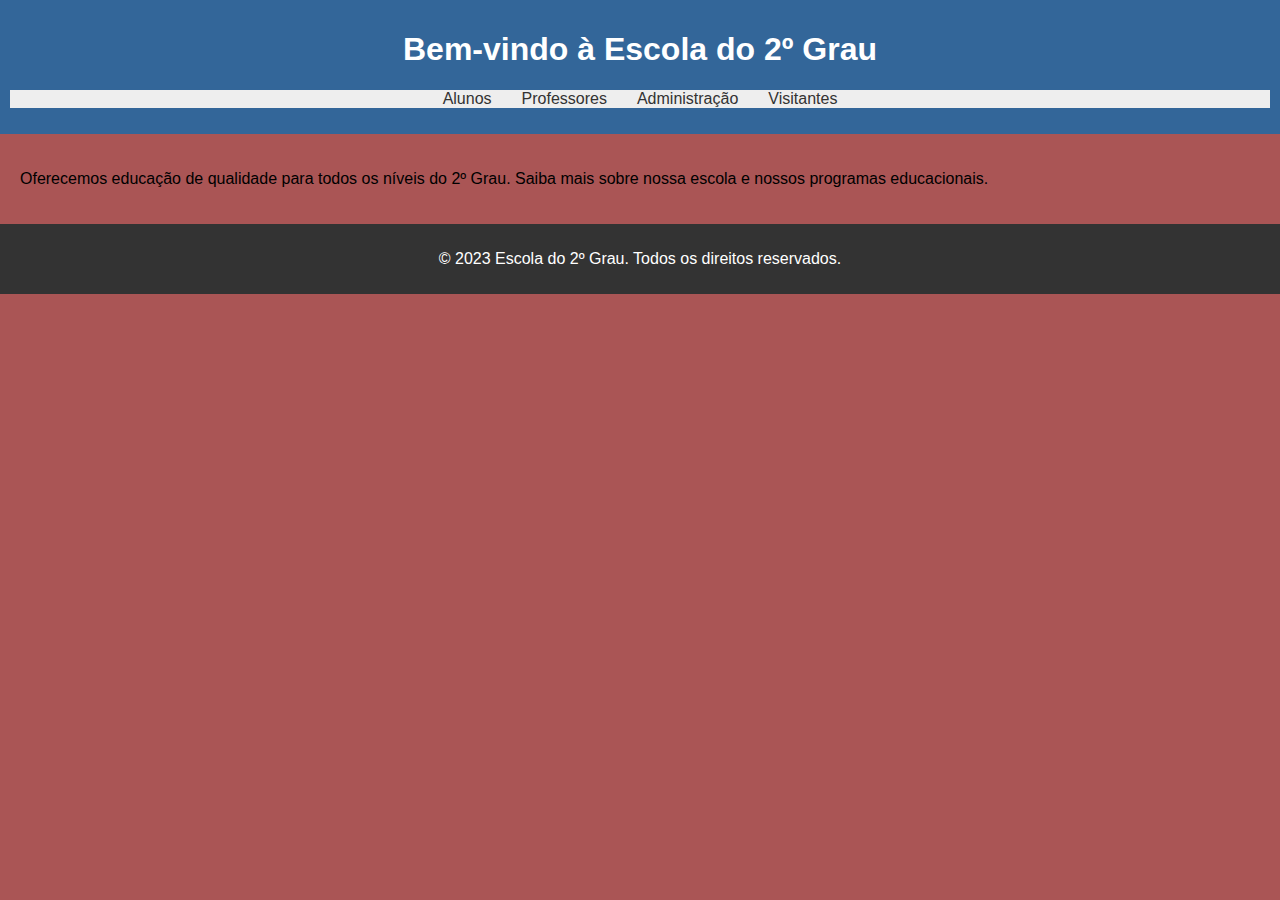
==== administracao.html @ 1a0a6eef "Initial work" ====
<!DOCTYPE html>
<html lang="pt-br">
<head>
    <meta charset="UTF-8">
    <meta name="viewport" content="width=device-width, initial-scale=1.0">
    <link rel="stylesheet" href="styles.css">
    <title>Escola do 2º Grau - Página Inicial</title>
</head>
<body class="administracao">
    <header>
        <h1>Bem-vindo à Escola do 2º Grau</h1>
        <nav>
            <ul>
                <li><a href="alunos.html">Alunos</a></li>
                <li><a href="professores.html">Professores</a></li>
                <li><a href="administracao.html">Administração</a></li>
                <li><a href="visitantes.html">Visitantes</a></li>
            </ul>
        </nav>
    </header>
    <main>
        <p>Oferecemos educação de qualidade para todos os níveis do 2º Grau. Saiba mais sobre nossa escola e nossos programas educacionais.</p>
    </main>
    <footer>
        <p>&copy; 2023 Escola do 2º Grau. Todos os direitos reservados.</p>
    </footer>
</body>
</html>
---- styles.css ----
/* Estilos gerais */
body {
    font-family: Arial, sans-serif;
    margin: 0;
    padding: 0;
}

header {
    background-color: #336699;
    color: white;
    padding: 10px;
    text-align: center;
}

nav ul {
    list-style-type: none;
    padding: 0;
    display: flex;
    justify-content: center;
    background-color: #eeeeee;
}

nav ul li {
    margin: 0 15px;
}

nav a {
    text-decoration: none;
    color: #333333;
}

main {
    padding: 20px;
}

footer {
    background-color: #333333;
    color: white;
    text-align: center;
    padding: 10px;
}

/* Estilos específicos para cada página */
.home {
    background-color: #f0f0f0;
}

.alunos {
    background-color: #ddaa55;
}

.professores {
    background-color: #55aa55;
}

.administracao {
    background-color: #aa5555;
}

.visitantes {
    background-color: #5555aa;
}

/* Estilos Responsivos */
@media screen and (max-width: 768px) {
    nav ul {
        flex-direction: column;
        align-items: center;
    }
}
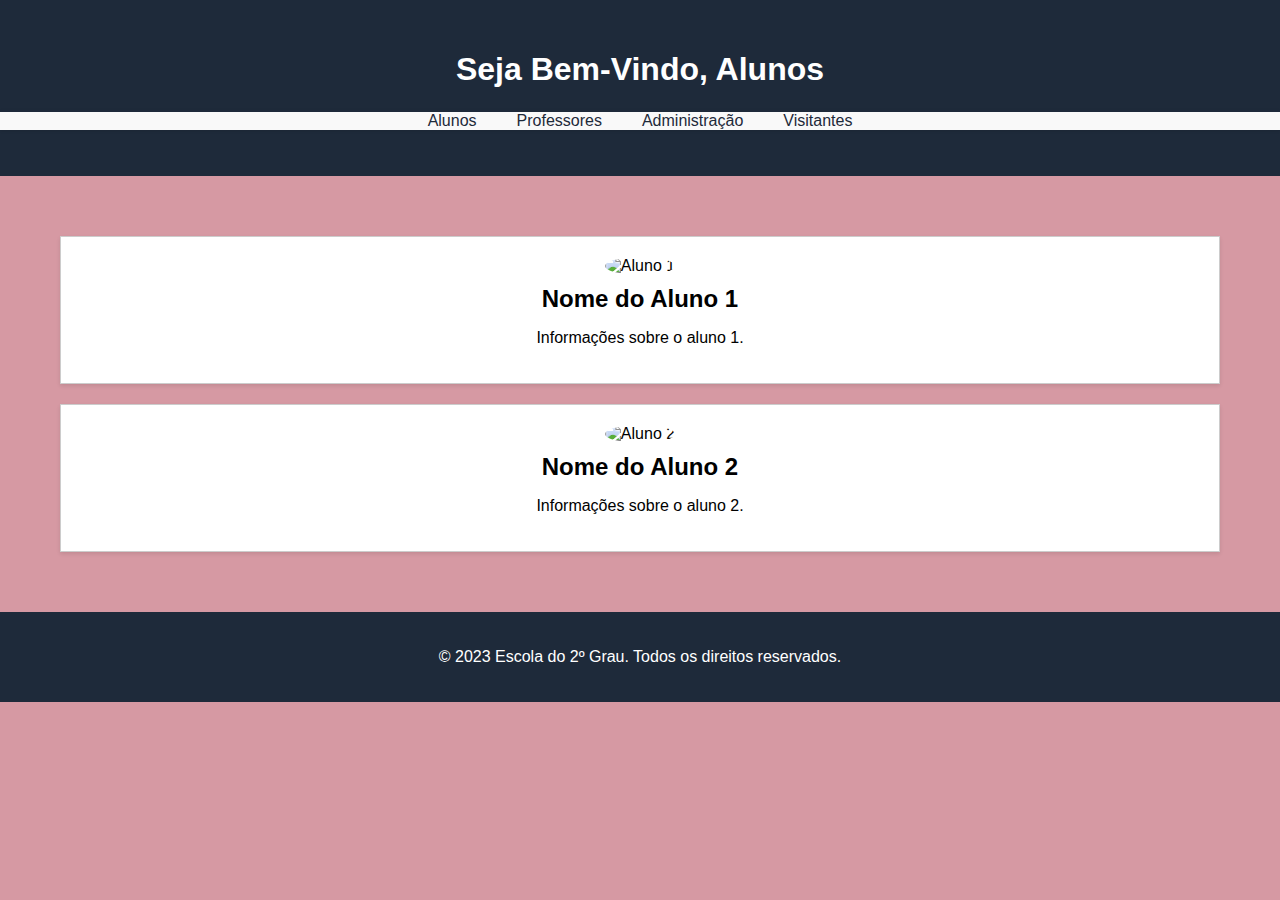
==== commit affda288: "Fine tuning" ====
--- a/administracao.html
+++ b/administracao.html
@@ -4,11 +4,11 @@
     <meta charset="UTF-8">
     <meta name="viewport" content="width=device-width, initial-scale=1.0">
     <link rel="stylesheet" href="styles.css">
-    <title>Escola do 2º Grau - Página Inicial</title>
+    <title>Alunos</title>
 </head>
 <body class="administracao">
     <header>
-        <h1>Bem-vindo à Escola do 2º Grau</h1>
+        <h1>Seja Bem-Vindo, Alunos</h1>
         <nav>
             <ul>
                 <li><a href="alunos.html">Alunos</a></li>
@@ -19,7 +19,18 @@
         </nav>
     </header>
     <main>
-        <p>Oferecemos educação de qualidade para todos os níveis do 2º Grau. Saiba mais sobre nossa escola e nossos programas educacionais.</p>
+        <!-- Conteúdo para alunos -->
+        <div class="person">
+            <img src="aluno1.jpg" alt="Aluno 1">
+            <h2>Nome do Aluno 1</h2>
+            <p>Informações sobre o aluno 1.</p>
+        </div>
+        <div class="person">
+            <img src="aluno2.jpg" alt="Aluno 2">
+            <h2>Nome do Aluno 2</h2>
+            <p>Informações sobre o aluno 2.</p>
+        </div>
+        <!-- Adicione mais blocos 'div' para cada aluno -->
     </main>
     <footer>
         <p>&copy; 2023 Escola do 2º Grau. Todos os direitos reservados.</p>
--- a/styles.css
+++ b/styles.css
@@ -1,14 +1,14 @@
 /* Estilos gerais */
 body {
-    font-family: Arial, sans-serif;
+    font-family: 'Helvetica Neue', sans-serif;
     margin: 0;
     padding: 0;
 }
 
 header {
-    background-color: #336699;
+    background-color: #1e2a3a;
     color: white;
-    padding: 10px;
+    padding: 30px 0;
     text-align: center;
 }
 
@@ -17,54 +17,83 @@
     padding: 0;
     display: flex;
     justify-content: center;
-    background-color: #eeeeee;
+    background-color: #f9f9f9;
+    border-top: 2px solid #1e2a3a;
+    box-shadow: 0px 1px 3px rgba(0, 0, 0, 0.1);
 }
 
 nav ul li {
-    margin: 0 15px;
+    margin: 0 20px;
 }
 
 nav a {
     text-decoration: none;
-    color: #333333;
+    color: #1e2a3a;
+    transition: color 0.3s;
+}
+
+nav a:hover {
+    color: #336699;
 }
 
 main {
-    padding: 20px;
+    padding: 40px;
 }
 
 footer {
-    background-color: #333333;
+    background-color: #1e2a3a;
     color: white;
     text-align: center;
-    padding: 10px;
+    padding: 20px 0;
 }
 
 /* Estilos específicos para cada página */
 .home {
-    background-color: #f0f0f0;
+    background-color: #f9f9f9;
 }
 
 .alunos {
-    background-color: #ddaa55;
+    background-color: #ffd699;
 }
 
 .professores {
-    background-color: #55aa55;
+    background-color: #a3d699;
 }
 
 .administracao {
-    background-color: #aa5555;
+    background-color: #d699a3;
 }
 
 .visitantes {
-    background-color: #5555aa;
+    background-color: #d6a3d6;
+}
+/* ... Outros estilos ... */
+
+/* Estilos para as informações das pessoas */
+.person {
+    display: flex;
+    flex-direction: column;
+    align-items: center;
+    padding: 20px;
+    border: 1px solid #ccc;
+    margin: 20px;
+    background-color: #fff;
+    box-shadow: 0px 2px 4px rgba(0, 0, 0, 0.1);
 }
 
-/* Estilos Responsivos */
-@media screen and (max-width: 768px) {
-    nav ul {
-        flex-direction: column;
-        align-items: center;
-    }
+.person img {
+    max-width: 100%;
+    height: auto;
+    border-radius: 50%;
+    margin-bottom: 10px;
 }
+
+.person h2 {
+    font-size: 24px;
+    margin: 0;
+}
+
+.person p {
+    font-size: 16px;
+    text-align: center;
+}
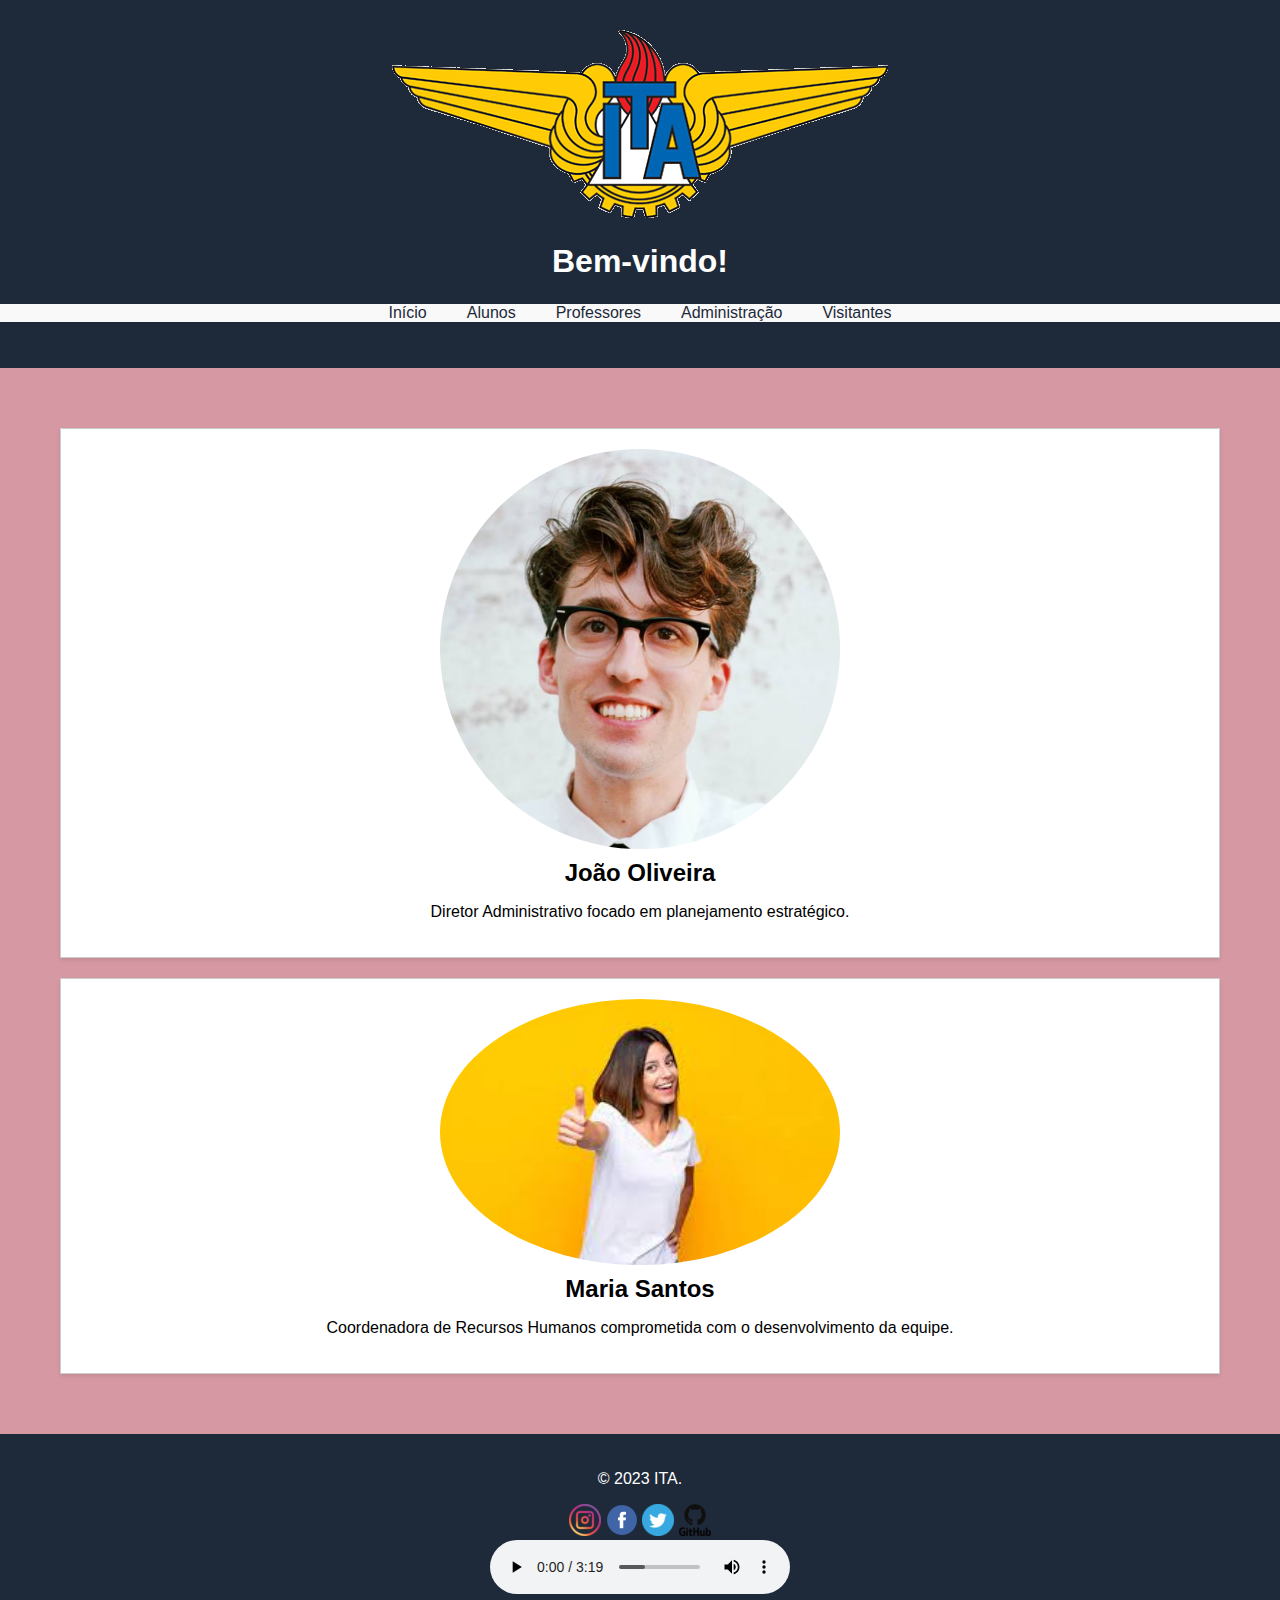
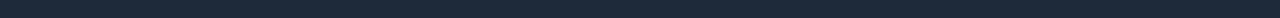
==== commit 6ada18ea: "Checkpoint" ====
--- a/administracao.html
+++ b/administracao.html
@@ -4,13 +4,18 @@
     <meta charset="UTF-8">
     <meta name="viewport" content="width=device-width, initial-scale=1.0">
     <link rel="stylesheet" href="styles.css">
-    <title>Alunos</title>
+    <title>Administração</title>
 </head>
 <body class="administracao">
     <header>
-        <h1>Seja Bem-Vindo, Alunos</h1>
+        <a href="index.html">
+            <img src="ITA_logo.png" alt="Logo da Escola" class="logo">
+        </a>
+        
+        <h1>Bem-vindo!</h1>
         <nav>
             <ul>
+                <li><a href="index.html">Início</a></li>
                 <li><a href="alunos.html">Alunos</a></li>
                 <li><a href="professores.html">Professores</a></li>
                 <li><a href="administracao.html">Administração</a></li>
@@ -19,21 +24,34 @@
         </nav>
     </header>
     <main>
-        <!-- Conteúdo para alunos -->
+
         <div class="person">
-            <img src="aluno1.jpg" alt="Aluno 1">
-            <h2>Nome do Aluno 1</h2>
-            <p>Informações sobre o aluno 1.</p>
+            <img src="Adm1.png" alt="João Oliveira" class="person-image" width="400" height="200">
+            <h2>João Oliveira</h2>
+            <p>Diretor Administrativo focado em planejamento estratégico.</p>
         </div>
         <div class="person">
-            <img src="aluno2.jpg" alt="Aluno 2">
-            <h2>Nome do Aluno 2</h2>
-            <p>Informações sobre o aluno 2.</p>
+            <img src="Adm2.jpg" alt="Maria Santos" class="person-image" width="400" height="200">
+            <h2>Maria Santos</h2>
+            <p>Coordenadora de Recursos Humanos comprometida com o desenvolvimento da equipe.</p>
         </div>
-        <!-- Adicione mais blocos 'div' para cada aluno -->
+        
     </main>
     <footer>
-        <p>&copy; 2023 Escola do 2º Grau. Todos os direitos reservados.</p>
+        <p>&copy; 2023 ITA.</p>
+        <div class="social-icons">
+            <a href="error404.html"><img src="instagramIcon.png" alt="Instagram"></a>
+            <a href="error404.html"><img src="facebookIcon.png" alt="Facebook"></a>
+            <a href="error404.html"><img src="twitterIcon.png" alt="Twitter"></a>
+            <a href="error404.html"><img src="githubIcon.png" alt="GitHub"></a>
+        </div>
+        <audio controls autoplay>
+            <source src="Human.mp3" type="audio/mpeg">
+            Seu navegador não suporta a reprodução de áudio.
+        </audio>
+        <script>
+            document.title = "Seja bem-vindo ao ITA";
+        </script>
     </footer>
 </body>
 </html>
--- a/styles.css
+++ b/styles.css
@@ -67,7 +67,6 @@
 .visitantes {
     background-color: #d6a3d6;
 }
-/* ... Outros estilos ... */
 
 /* Estilos para as informações das pessoas */
 .person {
@@ -97,3 +96,28 @@
     font-size: 16px;
     text-align: center;
 }
+
+/* Estilos para a página de erro 404 */
+.error404 {
+    background-color: #f5f5f5;
+    display: flex;
+    justify-content: center;
+    align-items: center;
+    height: 100vh;
+}
+
+.error-container {
+    text-align: center;
+}
+
+.error-message {
+    font-size: 24px;
+    font-weight: bold;
+    margin-top: 10px;
+}
+
+/* Adjust the size of the person images */
+.person-image {
+    max-width: 50%;
+    height: auto;
+}
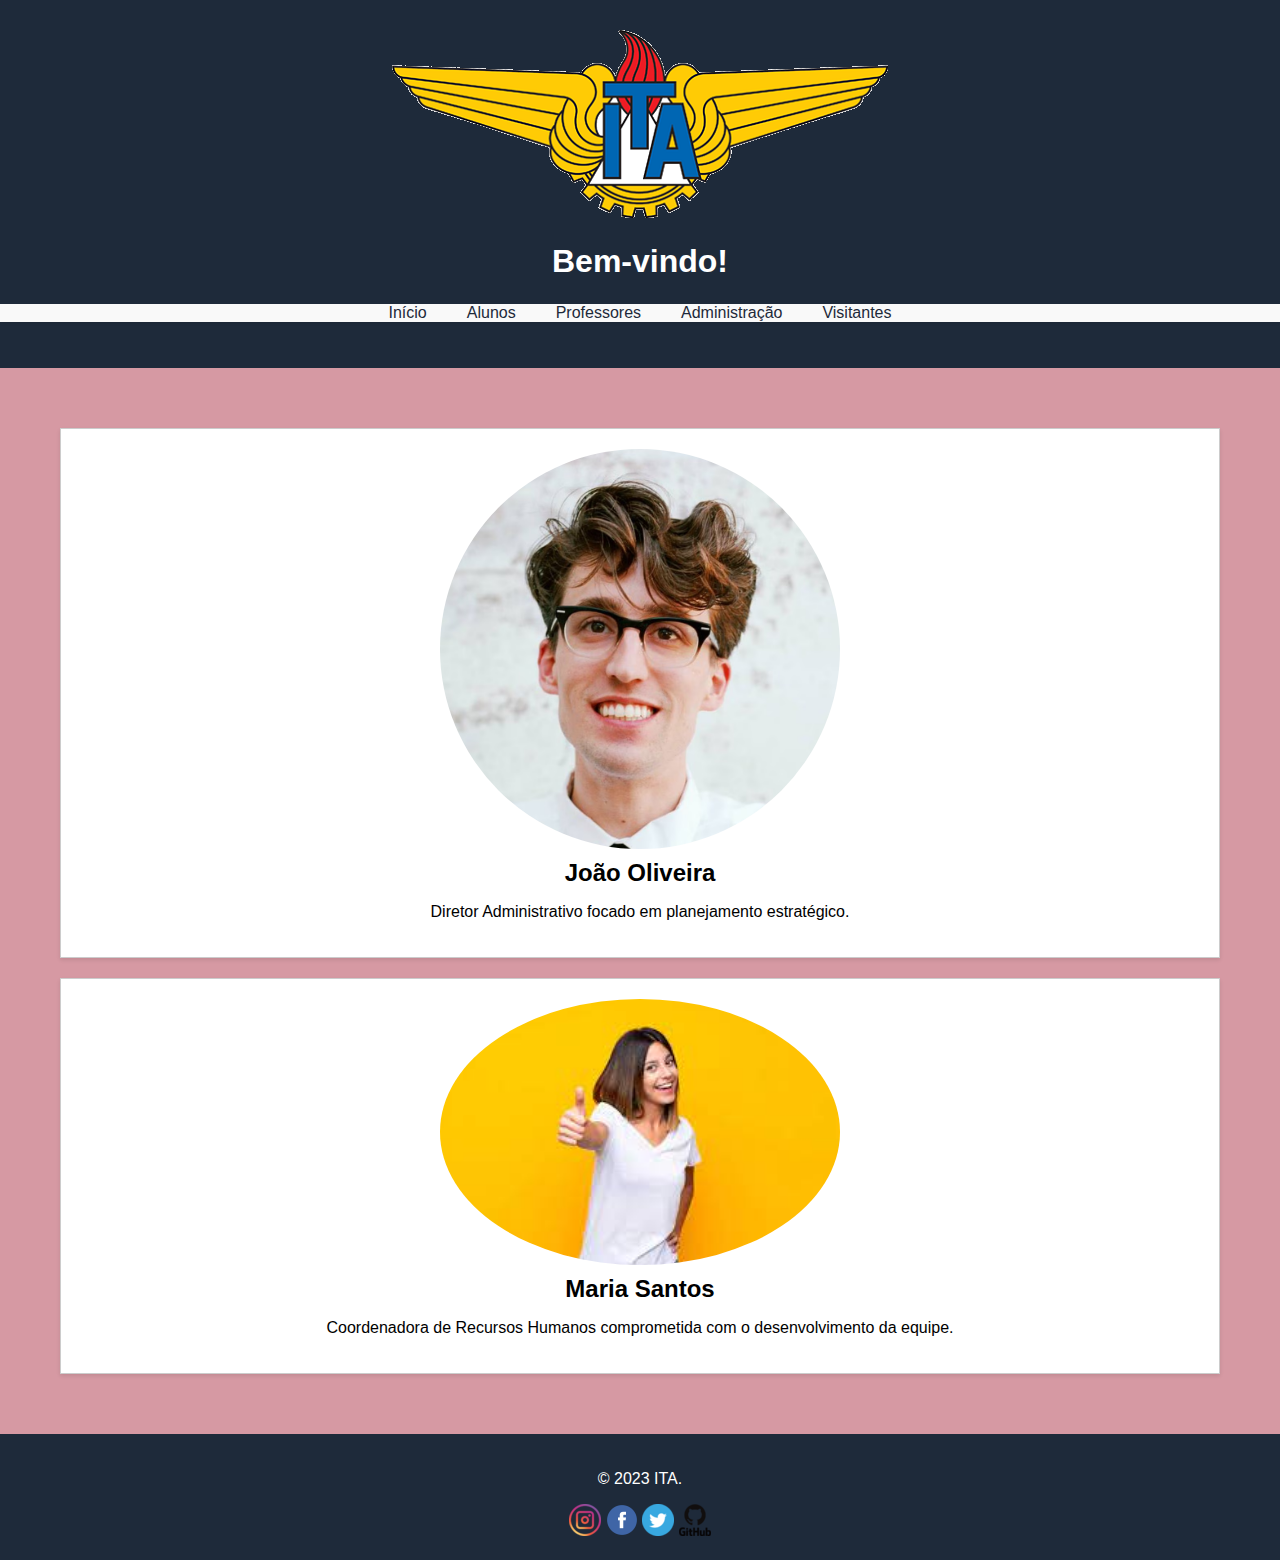
==== commit 9eed670f: "Fine tuning" ====
--- a/administracao.html
+++ b/administracao.html
@@ -45,10 +45,6 @@
             <a href="error404.html"><img src="twitterIcon.png" alt="Twitter"></a>
             <a href="error404.html"><img src="githubIcon.png" alt="GitHub"></a>
         </div>
-        <audio controls autoplay>
-            <source src="Human.mp3" type="audio/mpeg">
-            Seu navegador não suporta a reprodução de áudio.
-        </audio>
         <script>
             document.title = "Seja bem-vindo ao ITA";
         </script>
